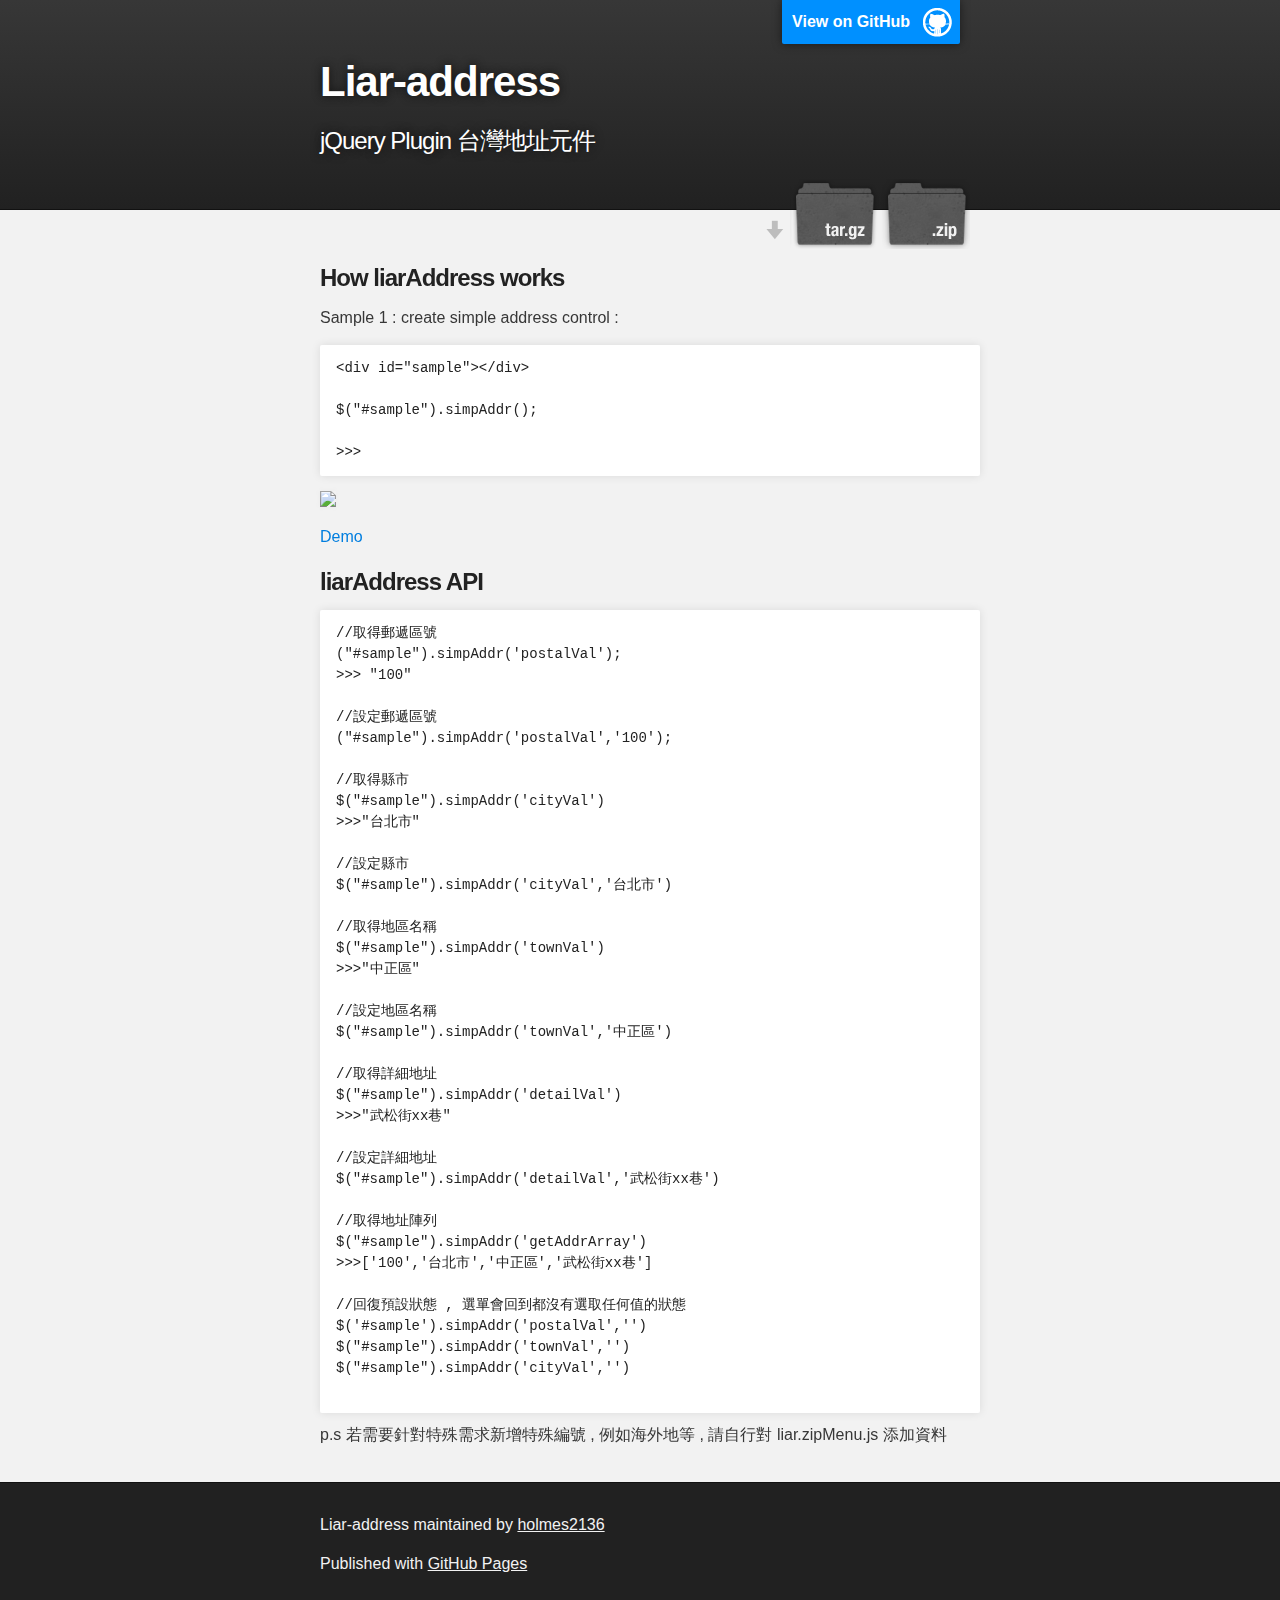
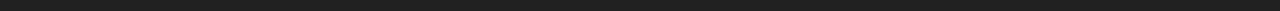
==== index.html @ 1bfccfa1 "Create gh-pages branch via GitHub" ====
<!DOCTYPE html>
<html>

  <head>
    <meta charset='utf-8'>
    <meta http-equiv="X-UA-Compatible" content="chrome=1">
    <meta name="description" content="Liar-address : jQuery Plugin 台灣地址元件">

    <link rel="stylesheet" type="text/css" media="screen" href="stylesheets/stylesheet.css">

    <title>Liar-address</title>
  </head>

  <body>

    <!-- HEADER -->
    <div id="header_wrap" class="outer">
        <header class="inner">
          <a id="forkme_banner" href="https://github.com/holmes2136/liarAddress">View on GitHub</a>

          <h1 id="project_title">Liar-address</h1>
          <h2 id="project_tagline">jQuery Plugin 台灣地址元件</h2>

            <section id="downloads">
              <a class="zip_download_link" href="https://github.com/holmes2136/liarAddress/zipball/master">Download this project as a .zip file</a>
              <a class="tar_download_link" href="https://github.com/holmes2136/liarAddress/tarball/master">Download this project as a tar.gz file</a>
            </section>
        </header>
    </div>

    <!-- MAIN CONTENT -->
    <div id="main_content_wrap" class="outer">
      <section id="main_content" class="inner">
        <h3>
<a id="how-liaraddress-works" class="anchor" href="#how-liaraddress-works" aria-hidden="true"><span class="octicon octicon-link"></span></a>How liarAddress works</h3>

<p>Sample 1 : create simple address control :</p>

<pre><code>&lt;div id="sample"&gt;&lt;/div&gt;

$("#sample").simpAddr();

&gt;&gt;&gt; 
</code></pre>

<p><img src="https://camo.githubusercontent.com/29df7e715d3b5ebb7dc77aeaedc901d61e664660/68747470733a2f2f646c2e64726f70626f7875736572636f6e74656e742e636f6d2f752f32333937313131322f6769746875622f6c696172616464726573732e6a7067"></p>

<p><a href="http://jsbin.com/momawo/1/">Demo</a></p>

<h3>
<a id="liaraddress-api" class="anchor" href="#liaraddress-api" aria-hidden="true"><span class="octicon octicon-link"></span></a>liarAddress API</h3>

<pre><code>//取得郵遞區號
("#sample").simpAddr('postalVal');
&gt;&gt;&gt; "100"

//設定郵遞區號
("#sample").simpAddr('postalVal','100');

//取得縣市
$("#sample").simpAddr('cityVal')
&gt;&gt;&gt;"台北市"

//設定縣市
$("#sample").simpAddr('cityVal','台北市')

//取得地區名稱
$("#sample").simpAddr('townVal')
&gt;&gt;&gt;"中正區"

//設定地區名稱
$("#sample").simpAddr('townVal','中正區')

//取得詳細地址
$("#sample").simpAddr('detailVal')
&gt;&gt;&gt;"武松街xx巷"

//設定詳細地址
$("#sample").simpAddr('detailVal','武松街xx巷')

//取得地址陣列
$("#sample").simpAddr('getAddrArray')
&gt;&gt;&gt;['100','台北市','中正區','武松街xx巷']

//回復預設狀態 , 選單會回到都沒有選取任何值的狀態
$('#sample').simpAddr('postalVal','')
$("#sample").simpAddr('townVal','')
$("#sample").simpAddr('cityVal','')

</code></pre>

<p>p.s 若需要針對特殊需求新增特殊編號 , 例如海外地等 , 請自行對 liar.zipMenu.js 添加資料</p>
      </section>
    </div>

    <!-- FOOTER  -->
    <div id="footer_wrap" class="outer">
      <footer class="inner">
        <p class="copyright">Liar-address maintained by <a href="https://github.com/holmes2136">holmes2136</a></p>
        <p>Published with <a href="http://pages.github.com">GitHub Pages</a></p>
      </footer>
    </div>

              <script type="text/javascript">
            var gaJsHost = (("https:" == document.location.protocol) ? "https://ssl." : "http://www.");
            document.write(unescape("%3Cscript src='" + gaJsHost + "google-analytics.com/ga.js' type='text/javascript'%3E%3C/script%3E"));
          </script>
          <script type="text/javascript">
            try {
              var pageTracker = _gat._getTracker("UA-50929082-4");
            pageTracker._trackPageview();
            } catch(err) {}
          </script>


  </body>
</html>
---- stylesheets/stylesheet.css ----
/*******************************************************************************
Slate Theme for GitHub Pages
by Jason Costello, @jsncostello
*******************************************************************************/

@import url(pygment_trac.css);

/*******************************************************************************
MeyerWeb Reset
*******************************************************************************/

html, body, div, span, applet, object, iframe,
h1, h2, h3, h4, h5, h6, p, blockquote, pre,
a, abbr, acronym, address, big, cite, code,
del, dfn, em, img, ins, kbd, q, s, samp,
small, strike, strong, sub, sup, tt, var,
b, u, i, center,
dl, dt, dd, ol, ul, li,
fieldset, form, label, legend,
table, caption, tbody, tfoot, thead, tr, th, td,
article, aside, canvas, details, embed,
figure, figcaption, footer, header, hgroup,
menu, nav, output, ruby, section, summary,
time, mark, audio, video {
  margin: 0;
  padding: 0;
  border: 0;
  font: inherit;
  vertical-align: baseline;
}

/* HTML5 display-role reset for older browsers */
article, aside, details, figcaption, figure,
footer, header, hgroup, menu, nav, section {
  display: block;
}

ol, ul {
  list-style: none;
}

table {
  border-collapse: collapse;
  border-spacing: 0;
}

/*******************************************************************************
Theme Styles
*******************************************************************************/

body {
  box-sizing: border-box;
  color:#373737;
  background: #212121;
  font-size: 16px;
  font-family: 'Myriad Pro', Calibri, Helvetica, Arial, sans-serif;
  line-height: 1.5;
  -webkit-font-smoothing: antialiased;
}

h1, h2, h3, h4, h5, h6 {
  margin: 10px 0;
  font-weight: 700;
  color:#222222;
  font-family: 'Lucida Grande', 'Calibri', Helvetica, Arial, sans-serif;
  letter-spacing: -1px;
}

h1 {
  font-size: 36px;
  font-weight: 700;
}

h2 {
  padding-bottom: 10px;
  font-size: 32px;
  background: url('../images/bg_hr.png') repeat-x bottom;
}

h3 {
  font-size: 24px;
}

h4 {
  font-size: 21px;
}

h5 {
  font-size: 18px;
}

h6 {
  font-size: 16px;
}

p {
  margin: 10px 0 15px 0;
}

footer p {
  color: #f2f2f2;
}

a {
  text-decoration: none;
  color: #007edf;
  text-shadow: none;

  transition: color 0.5s ease;
  transition: text-shadow 0.5s ease;
  -webkit-transition: color 0.5s ease;
  -webkit-transition: text-shadow 0.5s ease;
  -moz-transition: color 0.5s ease;
  -moz-transition: text-shadow 0.5s ease;
  -o-transition: color 0.5s ease;
  -o-transition: text-shadow 0.5s ease;
  -ms-transition: color 0.5s ease;
  -ms-transition: text-shadow 0.5s ease;
}

a:hover, a:focus {text-decoration: underline;}

footer a {
  color: #F2F2F2;
  text-decoration: underline;
}

em {
  font-style: italic;
}

strong {
  font-weight: bold;
}

img {
  position: relative;
  margin: 0 auto;
  max-width: 739px;
  padding: 5px;
  margin: 10px 0 10px 0;
  border: 1px solid #ebebeb;

  box-shadow: 0 0 5px #ebebeb;
  -webkit-box-shadow: 0 0 5px #ebebeb;
  -moz-box-shadow: 0 0 5px #ebebeb;
  -o-box-shadow: 0 0 5px #ebebeb;
  -ms-box-shadow: 0 0 5px #ebebeb;
}

p img {
  display: inline;
  margin: 0;
  padding: 0;
  vertical-align: middle;
  text-align: center;
  border: none;
}

pre, code {
  width: 100%;
  color: #222;
  background-color: #fff;

  font-family: Monaco, "Bitstream Vera Sans Mono", "Lucida Console", Terminal, monospace;
  font-size: 14px;

  border-radius: 2px;
  -moz-border-radius: 2px;
  -webkit-border-radius: 2px;
}

pre {
  width: 100%;
  padding: 10px;
  box-shadow: 0 0 10px rgba(0,0,0,.1);
  overflow: auto;
}

code {
  padding: 3px;
  margin: 0 3px;
  box-shadow: 0 0 10px rgba(0,0,0,.1);
}

pre code {
  display: block;
  box-shadow: none;
}

blockquote {
  color: #666;
  margin-bottom: 20px;
  padding: 0 0 0 20px;
  border-left: 3px solid #bbb;
}


ul, ol, dl {
  margin-bottom: 15px
}

ul {
  list-style-position: inside;
  list-style: disc;
  padding-left: 20px;
}

ol {
  list-style-position: inside;
  list-style: decimal;
  padding-left: 20px;
}

dl dt {
  font-weight: bold;
}

dl dd {
  padding-left: 20px;
  font-style: italic;
}

dl p {
  padding-left: 20px;
  font-style: italic;
}

hr {
  height: 1px;
  margin-bottom: 5px;
  border: none;
  background: url('../images/bg_hr.png') repeat-x center;
}

table {
  border: 1px solid #373737;
  margin-bottom: 20px;
  text-align: left;
 }

th {
  font-family: 'Lucida Grande', 'Helvetica Neue', Helvetica, Arial, sans-serif;
  padding: 10px;
  background: #373737;
  color: #fff;
 }

td {
  padding: 10px;
  border: 1px solid #373737;
 }

form {
  background: #f2f2f2;
  padding: 20px;
}

/*******************************************************************************
Full-Width Styles
*******************************************************************************/

.outer {
  width: 100%;
}

.inner {
  position: relative;
  max-width: 640px;
  padding: 20px 10px;
  margin: 0 auto;
}

#forkme_banner {
  display: block;
  position: absolute;
  top:0;
  right: 10px;
  z-index: 10;
  padding: 10px 50px 10px 10px;
  color: #fff;
  background: url('../images/blacktocat.png') #0090ff no-repeat 95% 50%;
  font-weight: 700;
  box-shadow: 0 0 10px rgba(0,0,0,.5);
  border-bottom-left-radius: 2px;
  border-bottom-right-radius: 2px;
}

#header_wrap {
  background: #212121;
  background: -moz-linear-gradient(top, #373737, #212121);
  background: -webkit-linear-gradient(top, #373737, #212121);
  background: -ms-linear-gradient(top, #373737, #212121);
  background: -o-linear-gradient(top, #373737, #212121);
  background: linear-gradient(top, #373737, #212121);
}

#header_wrap .inner {
  padding: 50px 10px 30px 10px;
}

#project_title {
  margin: 0;
  color: #fff;
  font-size: 42px;
  font-weight: 700;
  text-shadow: #111 0px 0px 10px;
}

#project_tagline {
  color: #fff;
  font-size: 24px;
  font-weight: 300;
  background: none;
  text-shadow: #111 0px 0px 10px;
}

#downloads {
  position: absolute;
  width: 210px;
  z-index: 10;
  bottom: -40px;
  right: 0;
  height: 70px;
  background: url('../images/icon_download.png') no-repeat 0% 90%;
}

.zip_download_link {
  display: block;
  float: right;
  width: 90px;
  height:70px;
  text-indent: -5000px;
  overflow: hidden;
  background: url(../images/sprite_download.png) no-repeat bottom left;
}

.tar_download_link {
  display: block;
  float: right;
  width: 90px;
  height:70px;
  text-indent: -5000px;
  overflow: hidden;
  background: url(../images/sprite_download.png) no-repeat bottom right;
  margin-left: 10px;
}

.zip_download_link:hover {
  background: url(../images/sprite_download.png) no-repeat top left;
}

.tar_download_link:hover {
  background: url(../images/sprite_download.png) no-repeat top right;
}

#main_content_wrap {
  background: #f2f2f2;
  border-top: 1px solid #111;
  border-bottom: 1px solid #111;
}

#main_content {
  padding-top: 40px;
}

#footer_wrap {
  background: #212121;
}



/*******************************************************************************
Small Device Styles
*******************************************************************************/

@media screen and (max-width: 480px) {
  body {
    font-size:14px;
  }

  #downloads {
    display: none;
  }

  .inner {
    min-width: 320px;
    max-width: 480px;
  }

  #project_title {
  font-size: 32px;
  }

  h1 {
    font-size: 28px;
  }

  h2 {
    font-size: 24px;
  }

  h3 {
    font-size: 21px;
  }

  h4 {
    font-size: 18px;
  }

  h5 {
    font-size: 14px;
  }

  h6 {
    font-size: 12px;
  }

  code, pre {
    min-width: 320px;
    max-width: 480px;
    font-size: 11px;
  }

}
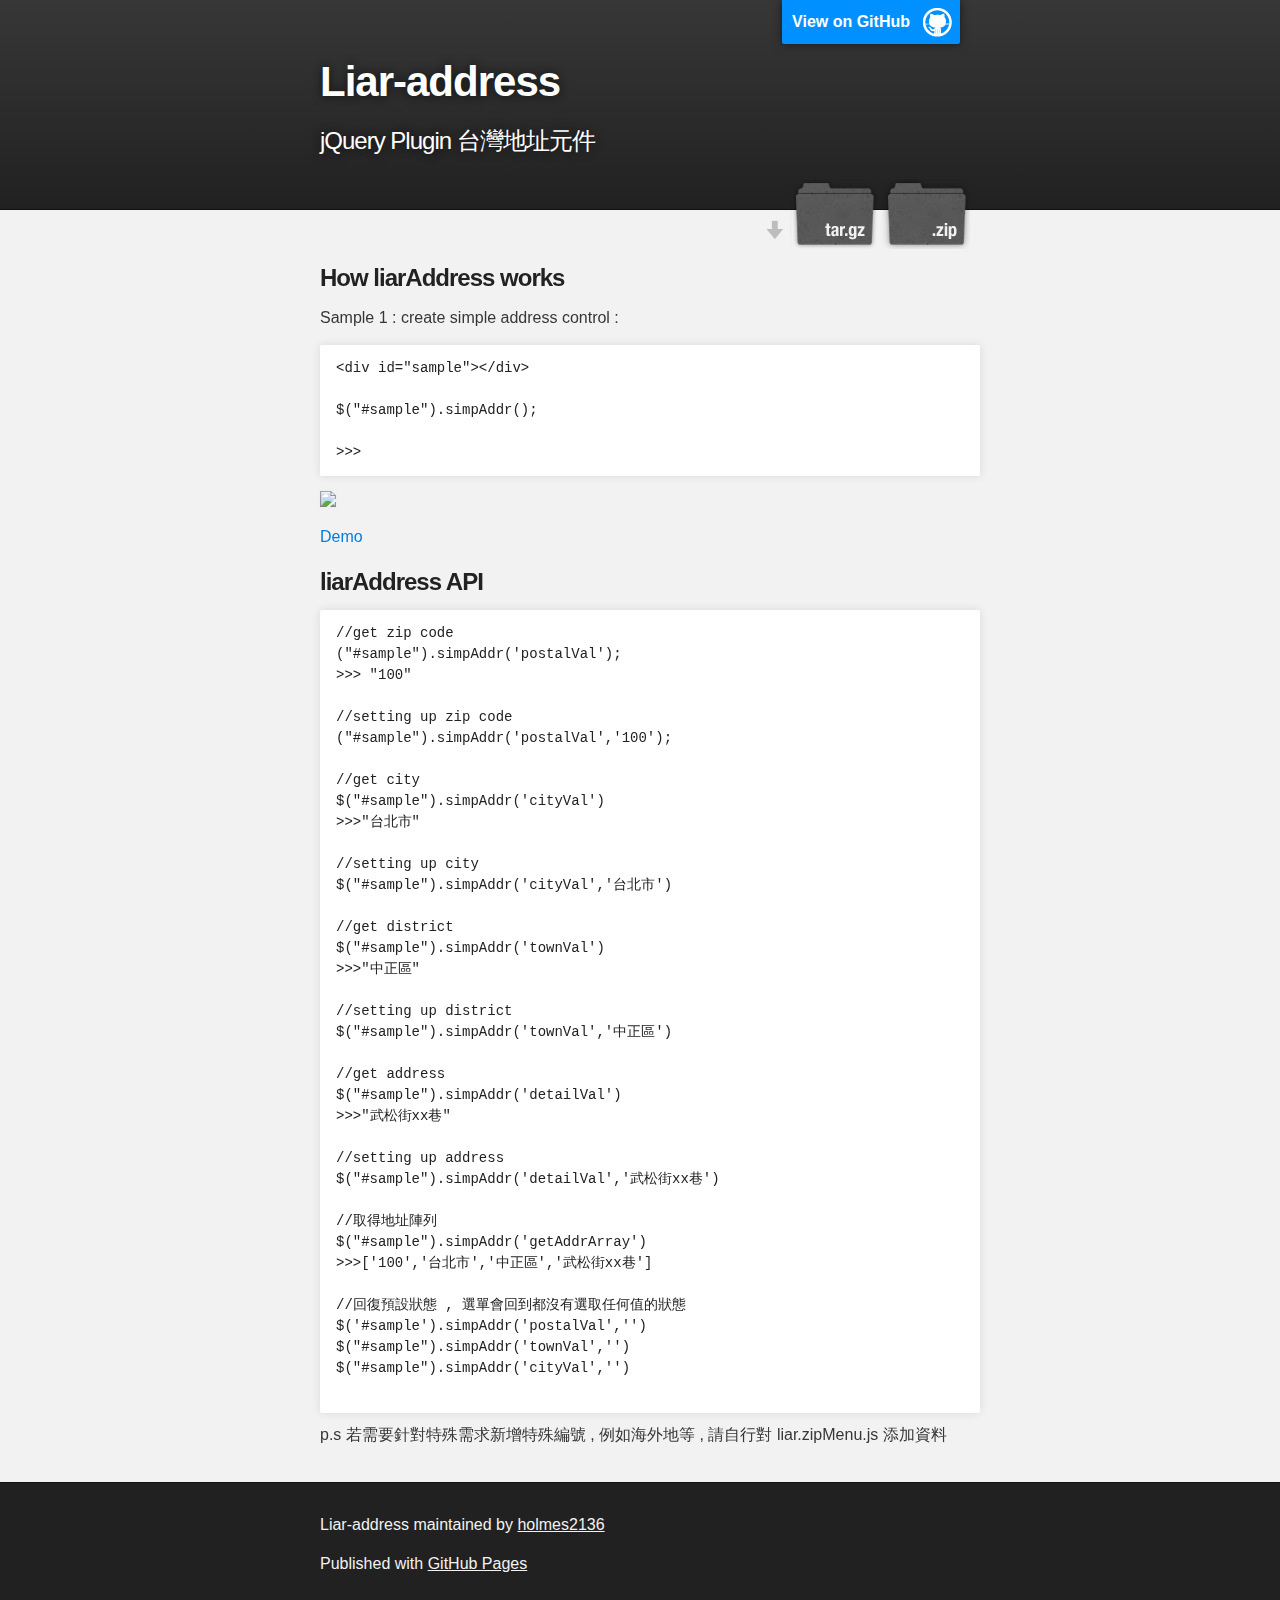
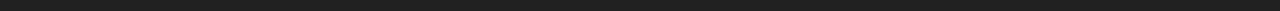
==== commit f5d6e5d6: "Update index.html" ====
--- a/index.html
+++ b/index.html
@@ -50,32 +50,32 @@
 <h3>
 <a id="liaraddress-api" class="anchor" href="#liaraddress-api" aria-hidden="true"><span class="octicon octicon-link"></span></a>liarAddress API</h3>
 
-<pre><code>//取得郵遞區號
+<pre><code>//get zip code
 ("#sample").simpAddr('postalVal');
 &gt;&gt;&gt; "100"
 
-//設定郵遞區號
+//setting up zip code
 ("#sample").simpAddr('postalVal','100');
 
-//取得縣市
+//get city
 $("#sample").simpAddr('cityVal')
 &gt;&gt;&gt;"台北市"
 
-//設定縣市
+//setting up city
 $("#sample").simpAddr('cityVal','台北市')
 
-//取得地區名稱
+//get district
 $("#sample").simpAddr('townVal')
 &gt;&gt;&gt;"中正區"
 
-//設定地區名稱
+//setting up district
 $("#sample").simpAddr('townVal','中正區')
 
-//取得詳細地址
+//get address
 $("#sample").simpAddr('detailVal')
 &gt;&gt;&gt;"武松街xx巷"
 
-//設定詳細地址
+//setting up address
 $("#sample").simpAddr('detailVal','武松街xx巷')
 
 //取得地址陣列
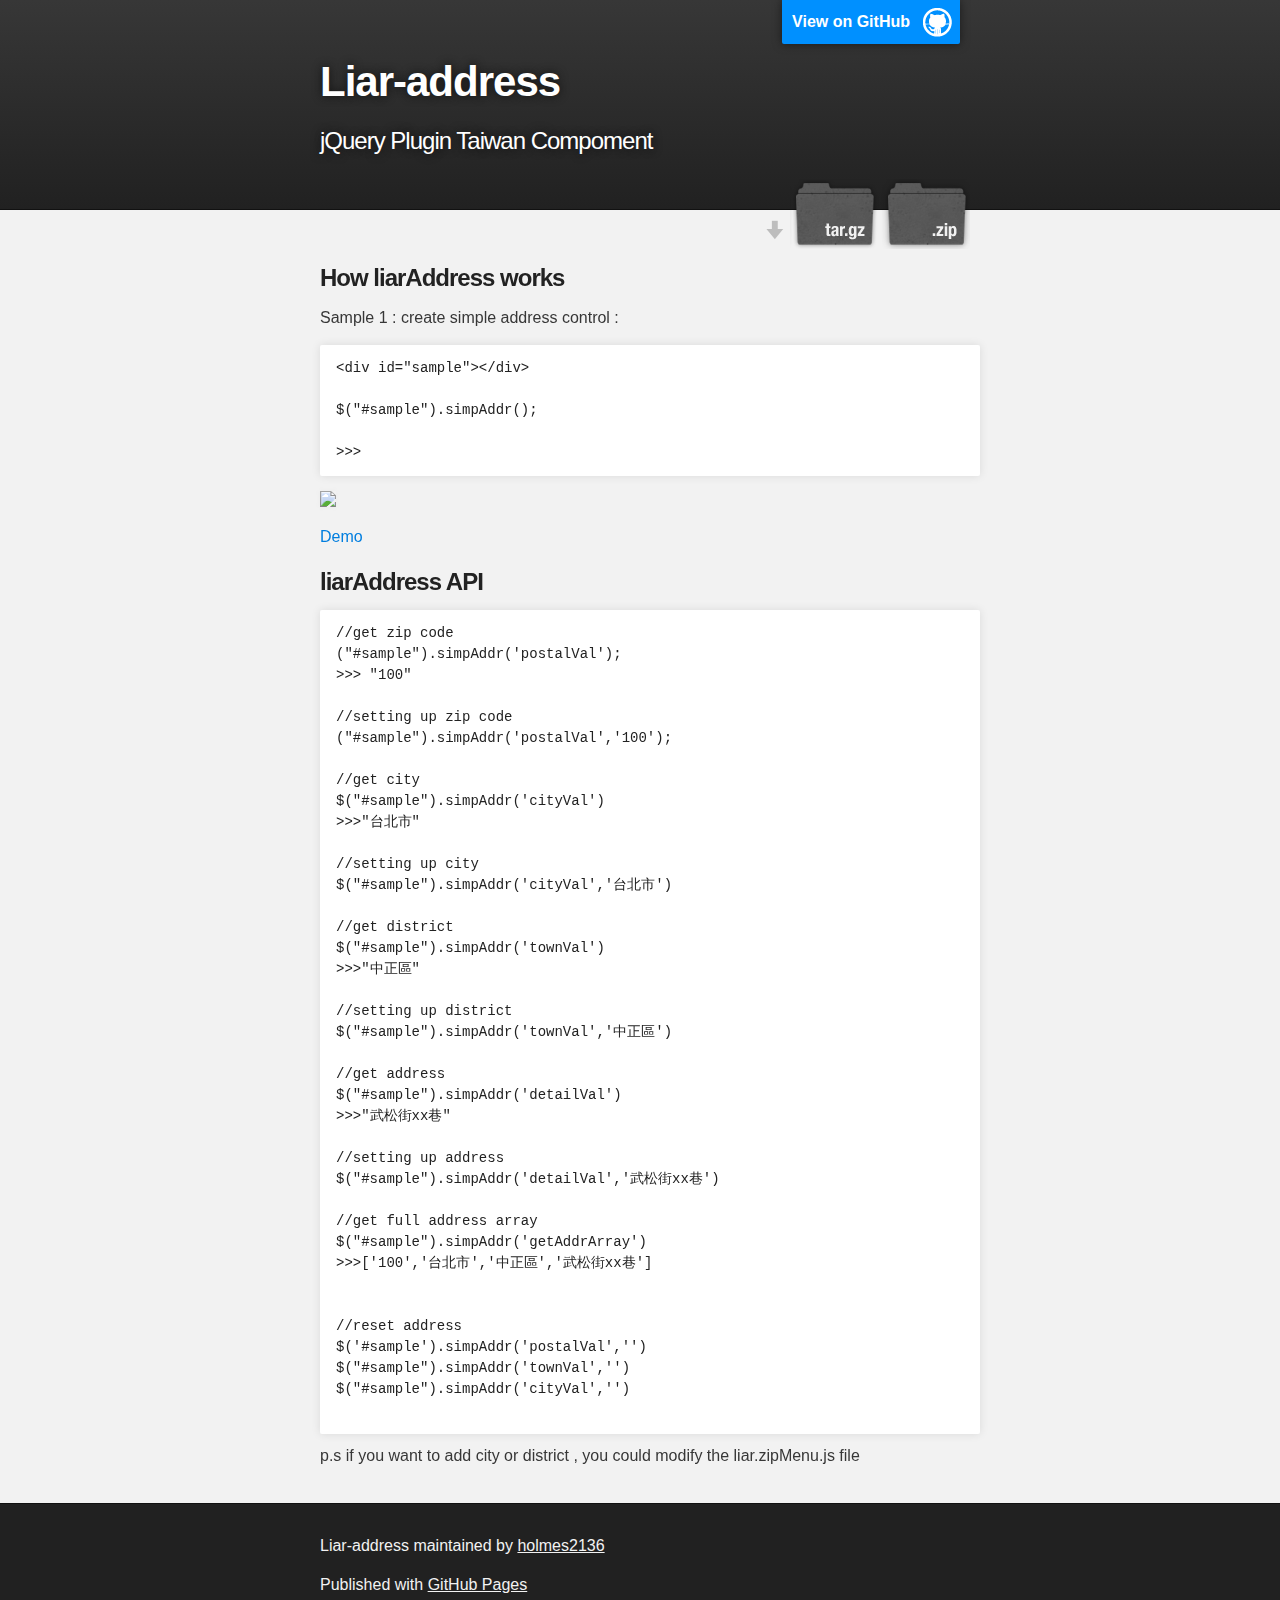
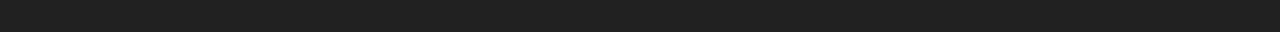
==== commit 1133fa2d: "Update index.html" ====
--- a/index.html
+++ b/index.html
@@ -4,7 +4,7 @@
   <head>
     <meta charset='utf-8'>
     <meta http-equiv="X-UA-Compatible" content="chrome=1">
-    <meta name="description" content="Liar-address : jQuery Plugin 台灣地址元件">
+    <meta name="description" content="Liar-address : jQuery Plugin Taiwan Compoment">
 
     <link rel="stylesheet" type="text/css" media="screen" href="stylesheets/stylesheet.css">
 
@@ -19,7 +19,7 @@
           <a id="forkme_banner" href="https://github.com/holmes2136/liarAddress">View on GitHub</a>
 
           <h1 id="project_title">Liar-address</h1>
-          <h2 id="project_tagline">jQuery Plugin 台灣地址元件</h2>
+          <h2 id="project_tagline">jQuery Plugin Taiwan Compoment</h2>
 
             <section id="downloads">
               <a class="zip_download_link" href="https://github.com/holmes2136/liarAddress/zipball/master">Download this project as a .zip file</a>
@@ -78,18 +78,20 @@
 //setting up address
 $("#sample").simpAddr('detailVal','武松街xx巷')
 
-//取得地址陣列
+//get full address array
 $("#sample").simpAddr('getAddrArray')
 &gt;&gt;&gt;['100','台北市','中正區','武松街xx巷']
 
-//回復預設狀態 , 選單會回到都沒有選取任何值的狀態
+<!--回復預設狀態 , 選單會回到都沒有選取任何值的狀態-->
+//reset address 
 $('#sample').simpAddr('postalVal','')
 $("#sample").simpAddr('townVal','')
 $("#sample").simpAddr('cityVal','')
 
 </code></pre>
 
-<p>p.s 若需要針對特殊需求新增特殊編號 , 例如海外地等 , 請自行對 liar.zipMenu.js 添加資料</p>
+<!-- 若需要針對特殊需求新增特殊編號 , 例如海外地等 , 請自行對 liar.zipMenu.js 添加資料-->
+<p>p.s if you want to add city or district , you could modify the liar.zipMenu.js file</p>
       </section>
     </div>
 
